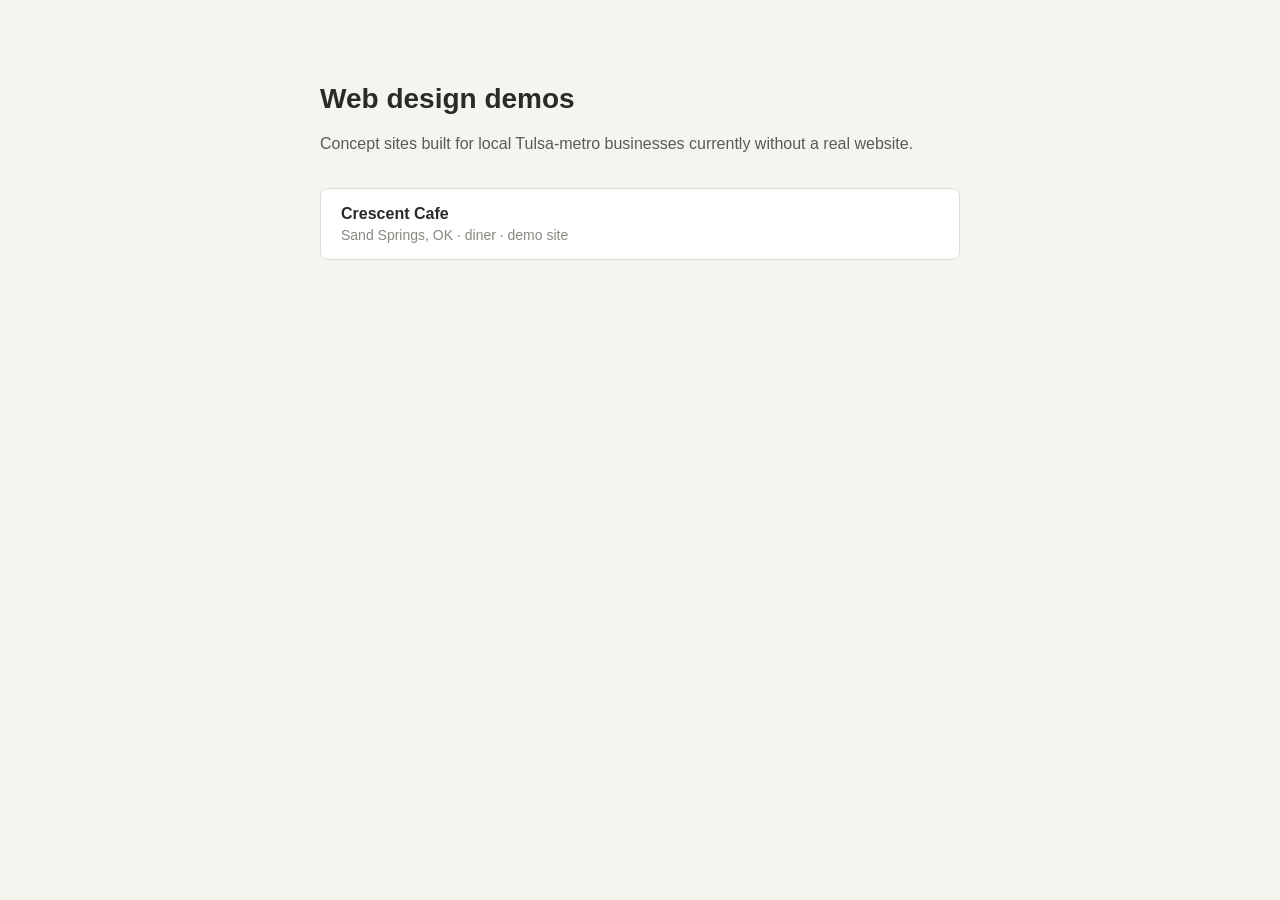
==== index.html @ 9c9ea9a4 "Add Crescent Cafe demo and repo structure" ====
<!DOCTYPE html>
<html lang="en">
<head>
<meta charset="UTF-8">
<meta name="viewport" content="width=device-width, initial-scale=1.0">
<title>Web design demos</title>
<style>
  body{
    margin:0;
    font-family:-apple-system,BlinkMacSystemFont,'Segoe UI',sans-serif;
    background:#f6f4ef;
    color:#2a2a28;
    padding:64px 24px;
  }
  .wrap{max-width:640px;margin:0 auto;}
  h1{font-size:28px;margin-bottom:8px;}
  p{color:#5a5a56;line-height:1.6;}
  ul{list-style:none;padding:0;margin-top:32px;}
  li{margin-bottom:14px;}
  a.demo-link{
    display:block;
    padding:16px 20px;
    background:#fff;
    border:1px solid #e0ddd3;
    border-radius:8px;
    text-decoration:none;
    color:#2a2a28;
    font-weight:600;
    transition:border-color .15s ease;
  }
  a.demo-link:hover{border-color:#b94e2e;}
  a.demo-link span{
    display:block;
    font-weight:400;
    font-size:14px;
    color:#8a8680;
    margin-top:4px;
  }
</style>
</head>
<body>
<div class="wrap">
  <h1>Web design demos</h1>
  <p>Concept sites built for local Tulsa-metro businesses currently without a real website.</p>
  <ul>
    <li>
      <a class="demo-link" href="./crescent-cafe/">
        Crescent Cafe
        <span>Sand Springs, OK &middot; diner &middot; demo site</span>
      </a>
    </li>
  </ul>
</div>
</body>
</html>
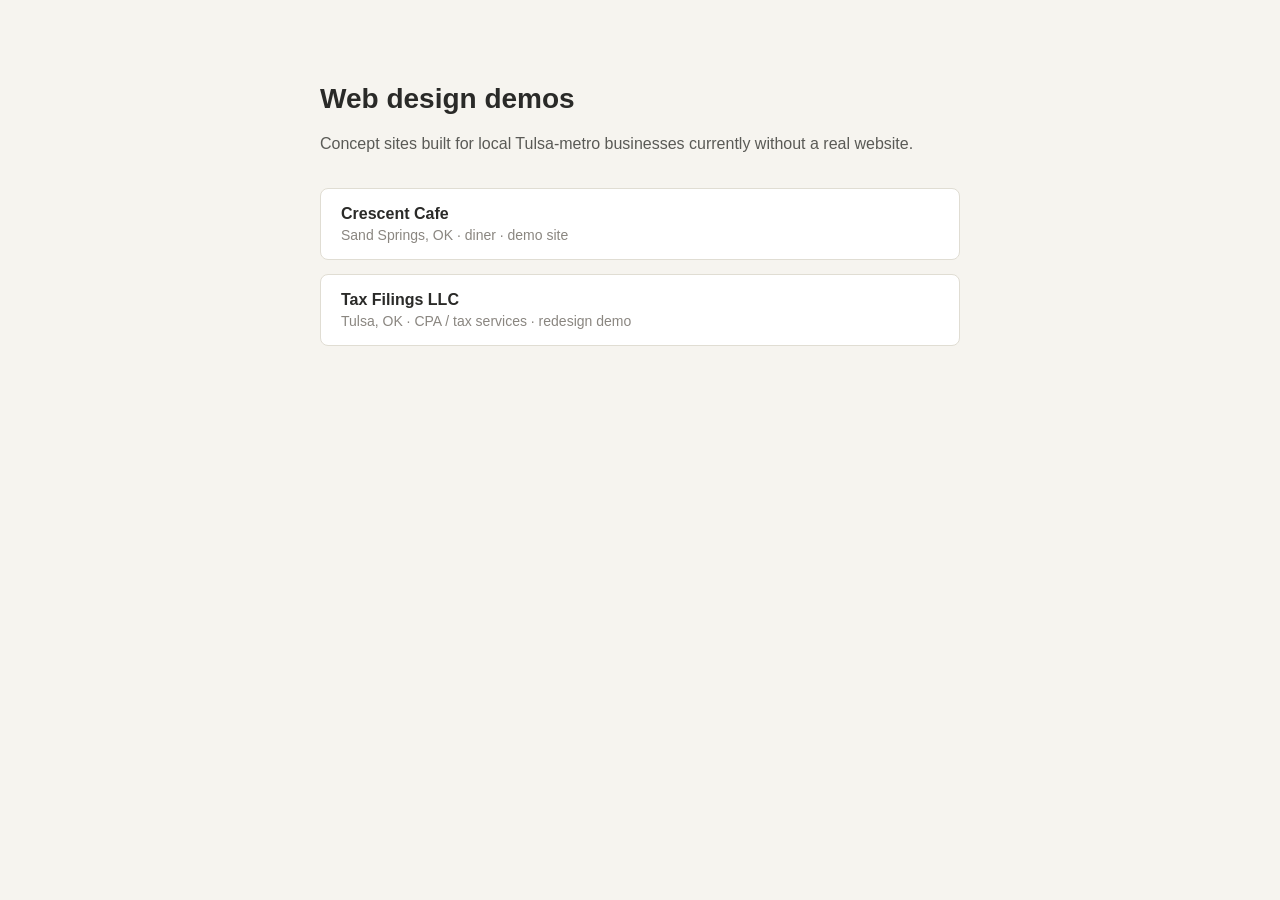
==== commit d01c9992: "Add Tax Filings LLC redesign demo" ====
--- a/index.html
+++ b/index.html
@@ -49,6 +49,12 @@
         <span>Sand Springs, OK &middot; diner &middot; demo site</span>
       </a>
     </li>
+    <li>
+      <a class="demo-link" href="./tax-filings-tulsa/">
+        Tax Filings LLC
+        <span>Tulsa, OK &middot; CPA / tax services &middot; redesign demo</span>
+      </a>
+    </li>
   </ul>
 </div>
 </body>
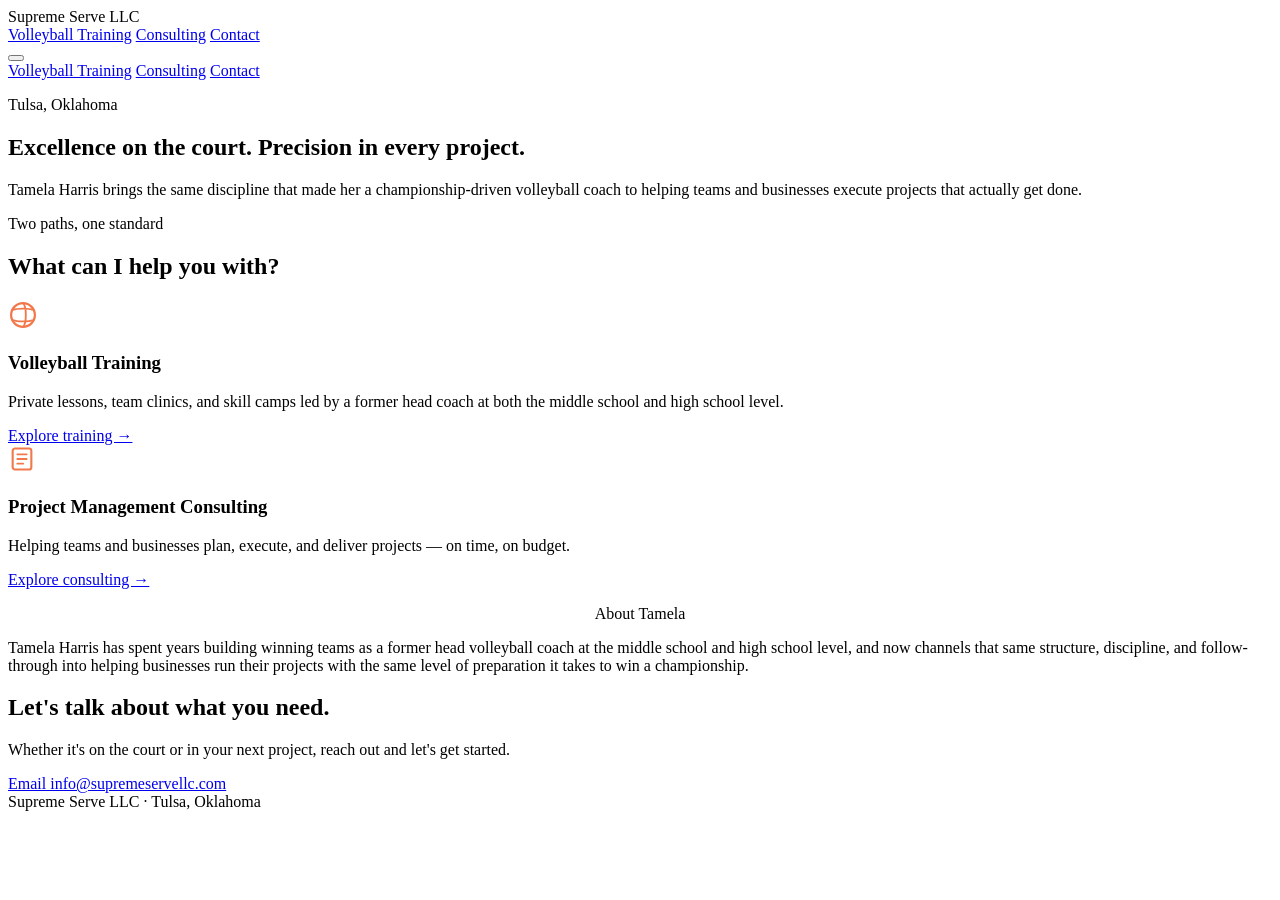
==== commit 5b7b9010: "updating index file" ====
--- a/index.html
+++ b/index.html
@@ -3,59 +3,106 @@
 <head>
 <meta charset="UTF-8">
 <meta name="viewport" content="width=device-width, initial-scale=1.0">
-<title>Web design demos</title>
-<style>
-  body{
-    margin:0;
-    font-family:-apple-system,BlinkMacSystemFont,'Segoe UI',sans-serif;
-    background:#f6f4ef;
-    color:#2a2a28;
-    padding:64px 24px;
-  }
-  .wrap{max-width:640px;margin:0 auto;}
-  h1{font-size:28px;margin-bottom:8px;}
-  p{color:#5a5a56;line-height:1.6;}
-  ul{list-style:none;padding:0;margin-top:32px;}
-  li{margin-bottom:14px;}
-  a.demo-link{
-    display:block;
-    padding:16px 20px;
-    background:#fff;
-    border:1px solid #e0ddd3;
-    border-radius:8px;
-    text-decoration:none;
-    color:#2a2a28;
-    font-weight:600;
-    transition:border-color .15s ease;
-  }
-  a.demo-link:hover{border-color:#b94e2e;}
-  a.demo-link span{
-    display:block;
-    font-weight:400;
-    font-size:14px;
-    color:#8a8680;
-    margin-top:4px;
-  }
-</style>
+<title>Supreme Serve LLC — Volleyball Training &amp; Project Management Consulting</title>
+<link rel="preconnect" href="https://fonts.googleapis.com">
+<link rel="preconnect" href="https://fonts.gstatic.com" crossorigin>
+<link href="https://fonts.googleapis.com/css2?family=Sora:wght@600;700&family=Inter:wght@400;500;600&display=swap" rel="stylesheet">
+<link rel="stylesheet" href="styles.css">
 </head>
 <body>
-<div class="wrap">
-  <h1>Web design demos</h1>
-  <p>Concept sites built for local Tulsa-metro businesses currently without a real website.</p>
-  <ul>
-    <li>
-      <a class="demo-link" href="./crescent-cafe/">
-        Crescent Cafe
-        <span>Sand Springs, OK &middot; diner &middot; demo site</span>
-      </a>
-    </li>
-    <li>
-      <a class="demo-link" href="./tax-filings-tulsa/">
-        Tax Filings LLC
-        <span>Tulsa, OK &middot; CPA / tax services &middot; redesign demo</span>
-      </a>
-    </li>
-  </ul>
+
+<div class="nav">
+  <div class="nav-inner">
+    <span class="brand">Supreme Serve <span>LLC</span></span>
+    <div class="nav-links">
+      <a href="volleyball.html">Volleyball Training</a>
+      <a href="consulting.html">Consulting</a>
+      <a href="#contact">Contact</a>
+    </div>
+    <button class="menu-btn" id="menuBtn" aria-label="Open menu" aria-expanded="false" aria-controls="menuPanel">
+      <span></span><span></span><span></span>
+    </button>
+  </div>
+  <div class="menu-panel" id="menuPanel">
+    <a href="volleyball.html">Volleyball Training</a>
+    <a href="consulting.html">Consulting</a>
+    <a href="#contact">Contact</a>
+  </div>
 </div>
+
+<section class="hero">
+  <p class="hero-eyebrow">Tulsa, Oklahoma</p>
+  <h1>Excellence on the court. Precision in every project.</h1>
+  <p class="lede">Tamela Harris brings the same discipline that made her a championship-driven volleyball coach to helping teams and businesses execute projects that actually get done.</p>
+</section>
+
+<section>
+  <div class="wrap">
+    <div class="section-head">
+      <p class="eyebrow">Two paths, one standard</p>
+      <h2>What can I help you with?</h2>
+    </div>
+    <div class="branch-grid">
+      <div class="branch-card">
+        <div class="icon-wrap">
+          <svg width="30" height="30" viewBox="0 0 24 24" fill="none">
+            <circle cx="12" cy="12" r="9.5" stroke="#F2784B" stroke-width="1.8"/>
+            <path d="M12 2.5c3 2.5 3 16.5 0 19M4 8c3-1.5 13-1.5 16 0M4 16c3 1.5 13 1.5 16 0" stroke="#F2784B" stroke-width="1.5" fill="none"/>
+          </svg>
+        </div>
+        <h3>Volleyball Training</h3>
+        <p>Private lessons, team clinics, and skill camps led by a former head coach at both the middle school and high school level.</p>
+        <a class="btn btn-outline-dark" href="volleyball.html">Explore training →</a>
+      </div>
+      <div class="branch-card">
+        <div class="icon-wrap">
+          <svg width="28" height="28" viewBox="0 0 24 24" fill="none">
+            <rect x="4" y="3" width="16" height="18" rx="2" stroke="#F2784B" stroke-width="1.8"/>
+            <path d="M8 8h8M8 12h8M8 16h5" stroke="#F2784B" stroke-width="1.6" stroke-linecap="round"/>
+          </svg>
+        </div>
+        <h3>Project Management Consulting</h3>
+        <p>Helping teams and businesses plan, execute, and deliver projects — on time, on budget.</p>
+        <a class="btn btn-outline-dark" href="consulting.html">Explore consulting →</a>
+      </div>
+    </div>
+  </div>
+</section>
+
+<section class="credibility">
+  <div class="wrap credibility-inner">
+    <p class="eyebrow" style="text-align:center;">About Tamela</p>
+    <p>Tamela Harris has spent years building winning teams as a former head volleyball coach at the middle school and high school level, and now channels that same structure, discipline, and follow-through into helping businesses run their projects with the same level of preparation it takes to win a championship.</p>
+  </div>
+</section>
+
+<section class="contact" id="contact">
+  <div class="wrap">
+    <h2>Let's talk about what you need.</h2>
+    <p>Whether it's on the court or in your next project, reach out and let's get started.</p>
+    <a class="btn btn-coral" href="mailto:info@supremeservellc.com?subject=Website%20inquiry">Email info@supremeservellc.com</a>
+  </div>
+</section>
+
+<footer>
+  Supreme Serve LLC &middot; Tulsa, Oklahoma
+</footer>
+
+<script>
+  (function(){
+    var btn = document.getElementById('menuBtn');
+    var panel = document.getElementById('menuPanel');
+    btn.addEventListener('click', function(e){
+      e.stopPropagation();
+      var open = panel.classList.toggle('open');
+      btn.setAttribute('aria-expanded', open ? 'true' : 'false');
+    });
+    document.addEventListener('click', function(){
+      panel.classList.remove('open');
+      btn.setAttribute('aria-expanded','false');
+    });
+  })();
+</script>
+
 </body>
 </html>
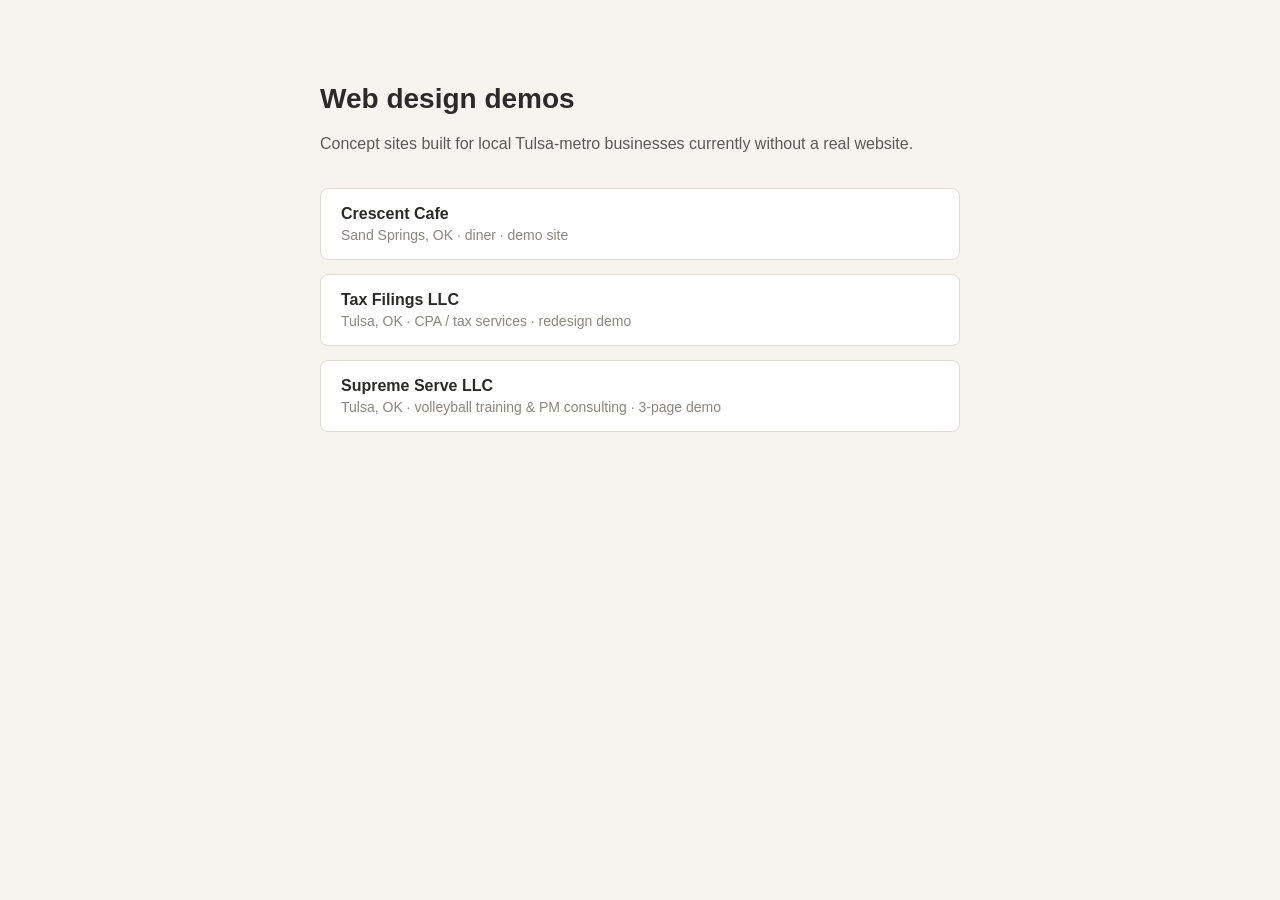
==== commit c23e692b: "updating index file" ====
--- a/index.html
+++ b/index.html
@@ -3,106 +3,65 @@
 <head>
 <meta charset="UTF-8">
 <meta name="viewport" content="width=device-width, initial-scale=1.0">
-<title>Supreme Serve LLC — Volleyball Training &amp; Project Management Consulting</title>
-<link rel="preconnect" href="https://fonts.googleapis.com">
-<link rel="preconnect" href="https://fonts.gstatic.com" crossorigin>
-<link href="https://fonts.googleapis.com/css2?family=Sora:wght@600;700&family=Inter:wght@400;500;600&display=swap" rel="stylesheet">
-<link rel="stylesheet" href="styles.css">
+<title>Web design demos</title>
+<style>
+  body{
+    margin:0;
+    font-family:-apple-system,BlinkMacSystemFont,'Segoe UI',sans-serif;
+    background:#f6f4ef;
+    color:#2a2a28;
+    padding:64px 24px;
+  }
+  .wrap{max-width:640px;margin:0 auto;}
+  h1{font-size:28px;margin-bottom:8px;}
+  p{color:#5a5a56;line-height:1.6;}
+  ul{list-style:none;padding:0;margin-top:32px;}
+  li{margin-bottom:14px;}
+  a.demo-link{
+    display:block;
+    padding:16px 20px;
+    background:#fff;
+    border:1px solid #e0ddd3;
+    border-radius:8px;
+    text-decoration:none;
+    color:#2a2a28;
+    font-weight:600;
+    transition:border-color .15s ease;
+  }
+  a.demo-link:hover{border-color:#b94e2e;}
+  a.demo-link span{
+    display:block;
+    font-weight:400;
+    font-size:14px;
+    color:#8a8680;
+    margin-top:4px;
+  }
+</style>
 </head>
 <body>
-
-<div class="nav">
-  <div class="nav-inner">
-    <span class="brand">Supreme Serve <span>LLC</span></span>
-    <div class="nav-links">
-      <a href="volleyball.html">Volleyball Training</a>
-      <a href="consulting.html">Consulting</a>
-      <a href="#contact">Contact</a>
-    </div>
-    <button class="menu-btn" id="menuBtn" aria-label="Open menu" aria-expanded="false" aria-controls="menuPanel">
-      <span></span><span></span><span></span>
-    </button>
-  </div>
-  <div class="menu-panel" id="menuPanel">
-    <a href="volleyball.html">Volleyball Training</a>
-    <a href="consulting.html">Consulting</a>
-    <a href="#contact">Contact</a>
-  </div>
+<div class="wrap">
+  <h1>Web design demos</h1>
+  <p>Concept sites built for local Tulsa-metro businesses currently without a real website.</p>
+  <ul>
+    <li>
+      <a class="demo-link" href="./crescent-cafe/">
+        Crescent Cafe
+        <span>Sand Springs, OK &middot; diner &middot; demo site</span>
+      </a>
+    </li>
+    <li>
+      <a class="demo-link" href="./tax-filings-tulsa/">
+        Tax Filings LLC
+        <span>Tulsa, OK &middot; CPA / tax services &middot; redesign demo</span>
+      </a>
+    </li>
+    <li>
+      <a class="demo-link" href="./supreme-serve/">
+        Supreme Serve LLC
+        <span>Tulsa, OK &middot; volleyball training &amp; PM consulting &middot; 3-page demo</span>
+      </a>
+    </li>
+  </ul>
 </div>
-
-<section class="hero">
-  <p class="hero-eyebrow">Tulsa, Oklahoma</p>
-  <h1>Excellence on the court. Precision in every project.</h1>
-  <p class="lede">Tamela Harris brings the same discipline that made her a championship-driven volleyball coach to helping teams and businesses execute projects that actually get done.</p>
-</section>
-
-<section>
-  <div class="wrap">
-    <div class="section-head">
-      <p class="eyebrow">Two paths, one standard</p>
-      <h2>What can I help you with?</h2>
-    </div>
-    <div class="branch-grid">
-      <div class="branch-card">
-        <div class="icon-wrap">
-          <svg width="30" height="30" viewBox="0 0 24 24" fill="none">
-            <circle cx="12" cy="12" r="9.5" stroke="#F2784B" stroke-width="1.8"/>
-            <path d="M12 2.5c3 2.5 3 16.5 0 19M4 8c3-1.5 13-1.5 16 0M4 16c3 1.5 13 1.5 16 0" stroke="#F2784B" stroke-width="1.5" fill="none"/>
-          </svg>
-        </div>
-        <h3>Volleyball Training</h3>
-        <p>Private lessons, team clinics, and skill camps led by a former head coach at both the middle school and high school level.</p>
-        <a class="btn btn-outline-dark" href="volleyball.html">Explore training →</a>
-      </div>
-      <div class="branch-card">
-        <div class="icon-wrap">
-          <svg width="28" height="28" viewBox="0 0 24 24" fill="none">
-            <rect x="4" y="3" width="16" height="18" rx="2" stroke="#F2784B" stroke-width="1.8"/>
-            <path d="M8 8h8M8 12h8M8 16h5" stroke="#F2784B" stroke-width="1.6" stroke-linecap="round"/>
-          </svg>
-        </div>
-        <h3>Project Management Consulting</h3>
-        <p>Helping teams and businesses plan, execute, and deliver projects — on time, on budget.</p>
-        <a class="btn btn-outline-dark" href="consulting.html">Explore consulting →</a>
-      </div>
-    </div>
-  </div>
-</section>
-
-<section class="credibility">
-  <div class="wrap credibility-inner">
-    <p class="eyebrow" style="text-align:center;">About Tamela</p>
-    <p>Tamela Harris has spent years building winning teams as a former head volleyball coach at the middle school and high school level, and now channels that same structure, discipline, and follow-through into helping businesses run their projects with the same level of preparation it takes to win a championship.</p>
-  </div>
-</section>
-
-<section class="contact" id="contact">
-  <div class="wrap">
-    <h2>Let's talk about what you need.</h2>
-    <p>Whether it's on the court or in your next project, reach out and let's get started.</p>
-    <a class="btn btn-coral" href="mailto:info@supremeservellc.com?subject=Website%20inquiry">Email info@supremeservellc.com</a>
-  </div>
-</section>
-
-<footer>
-  Supreme Serve LLC &middot; Tulsa, Oklahoma
-</footer>
-
-<script>
-  (function(){
-    var btn = document.getElementById('menuBtn');
-    var panel = document.getElementById('menuPanel');
-    btn.addEventListener('click', function(e){
-      e.stopPropagation();
-      var open = panel.classList.toggle('open');
-      btn.setAttribute('aria-expanded', open ? 'true' : 'false');
-    });
-    document.addEventListener('click', function(){
-      panel.classList.remove('open');
-      btn.setAttribute('aria-expanded','false');
-    });
-  })();
-</script>
-
 </body>
 </html>
